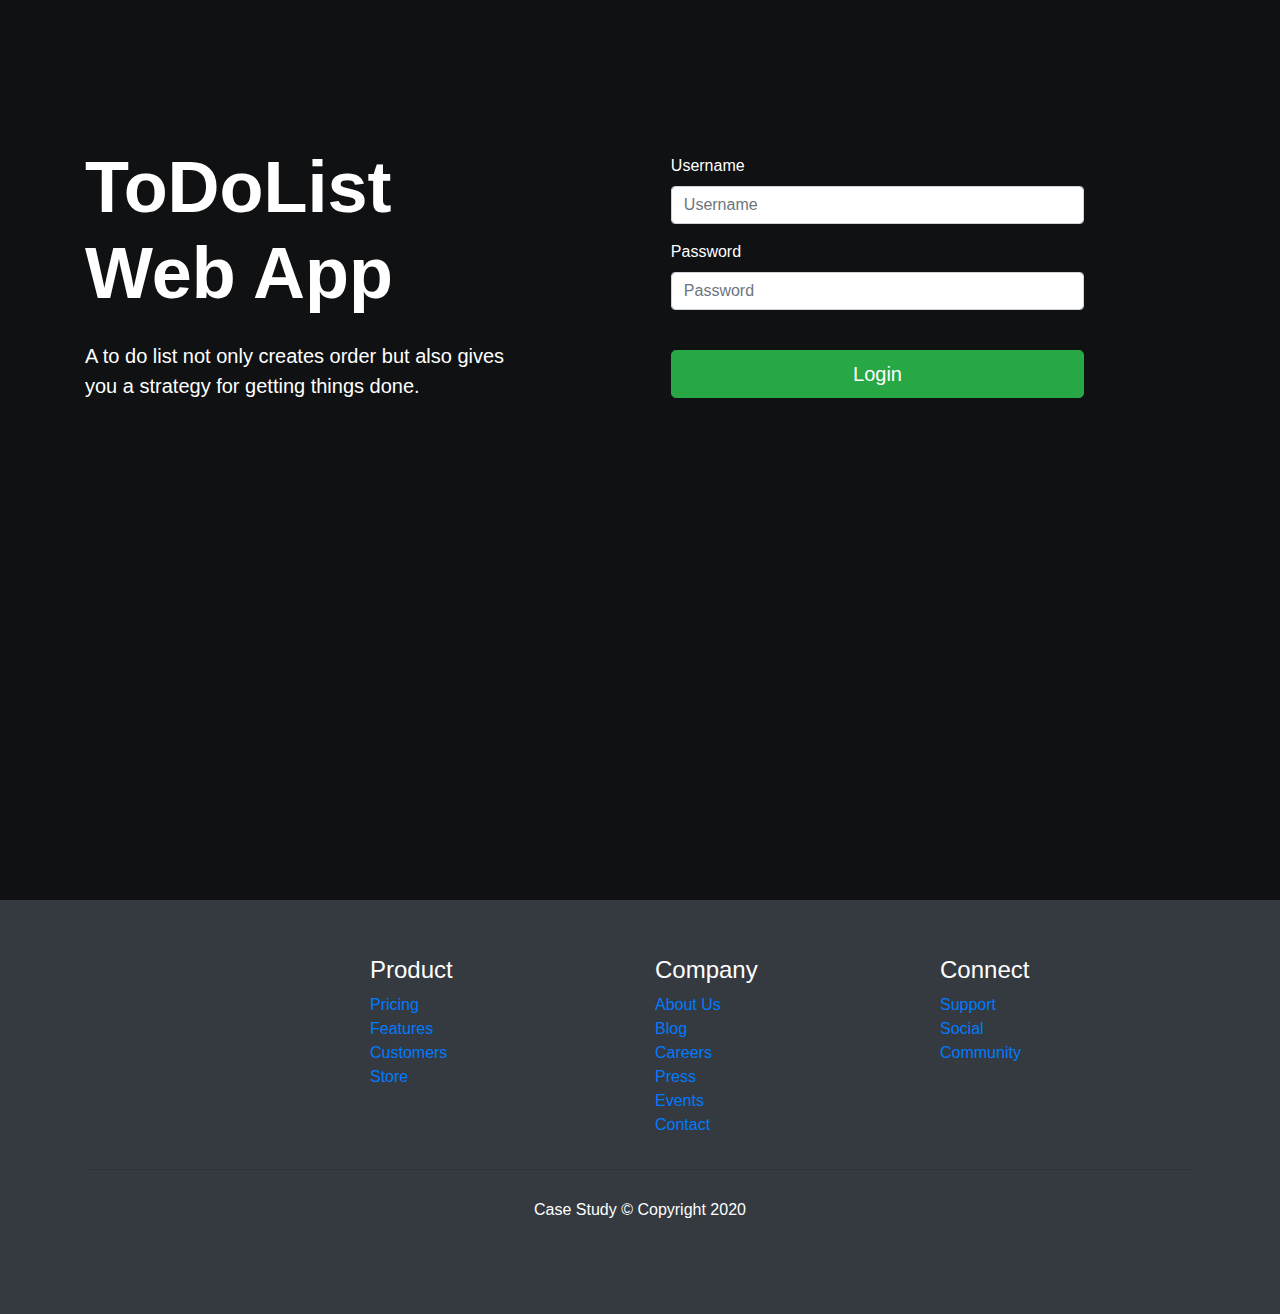
==== ToDo List/index.html @ 246713de "Add files via upload" ====
<!DOCTYPE html>
<html lang="en">
<head>
    <meta charset="UTF-8">
    <meta name="viewport" content="width=device-width, initial-scale=1.0">
    <title>ToDo List Web Application</title>
    <link rel="icon"href="[data-uri]"type="image/icon">
    <link href="https://stackpath.bootstrapcdn.com/font-awesome/4.7.0/css/font-awesome.min.css" rel="stylesheet" integrity="sha384-wvfXpqpZZVQGK6TAh5PVlGOfQNHSoD2xbE+QkPxCAFlNEevoEH3Sl0sibVcOQVnN" crossorigin="anonymous">
    <link rel="stylesheet" href="https://stackpath.bootstrapcdn.com/bootstrap/4.4.1/css/bootstrap.min.css" integrity="sha384-Vkoo8x4CGsO3+Hhxv8T/Q5PaXtkKtu6ug5TOeNV6gBiFeWPGFN9MuhOf23Q9Ifjh" crossorigin="anonymous">
    <link rel="stylesheet" href="style.css">
</head>
<body>
    <section class="pt-5 pb-5 bg-dark position-relative" style="min-height:100vh; background-image: url(https://blog.hubspot.com/hubfs/best%20to%20do%20list%20apps.jpg); background-size: cover;">
        <div class="bg-overlay"></div>
        <div class="container pt-5 pb-5 position-relative">
          <div class="row d-flex justify-content-between pt-lg-5 align-items-center">
            <div class="col-xl-5 col-lg-6 col-md-7 text-center text-lg-left mb-5 mb-lg-0">
              <h1 class="display-3 font-weight-bold text-white aos-init aos-animate" data-aos="fade-up">ToDoList Web App</h1>
              <div class="my-4 aos-init" data-aos="fade-up">
                <p class="lead text-white">A to do list not only creates order but also gives you a strategy for getting things done.</p>
              </div>
            </div>
            <div class="col">
              <div class="row justify-content-center">
                <div class="col-xl-8 col-md-10">
                  <form class="position-relative d-block aos-init aos-animate" data-aos="fade-up">
                    <div class="form-group">
                      <label class="text-white" for="username">Username</label>
                      <input name="username" id="uname" type="text" class="form-control" placeholder="Username">
                    </div>
                    <div class="form-group">
                      <label class="text-white" for="password">Password</label>
                      <input name="password" id="pwd" type="password" class="form-control" placeholder="Password">
                    </div><br>
                  
                    <div class="form-group text-center">
                      <button class="btn btn-lg btn-success btn-block mb-2" type="submit">Login</button>
                     </div>
                  </form>
                </div>
              </div>
            </div>
          </div>
        </div>
</section>
<section class="mb-0 mt-0">
  <div class="footer text-white">
    <div class=" bg-dark pt-5 pb-5">
      <div class="container">
        <div class="row">
          <div class="col-xs-6 col-sm-3">
            
          </div>
          <div class="col-xs-6 col-sm-3">
            <h4 class="my-2">Product</h4>
            <ul class="list-unstyled list-light">
              <li>
                <a href="#">Pricing</a>
              </li>
              <li>
                <a href="#">Features</a>
              </li>
              <li>
                <a href="#">Customers</a>
              </li>
              <li>
                <a href="#">Store</a>
              </li>
            </ul>
          </div>
          <br style="clear:both" class="hidden-sm-up">
          <div class="col-xs-6 col-sm-3">
            <h4 class="my-2">Company</h4>
            <ul class="list-unstyled list-light">
              <li>
                <a href="#">About Us</a>
              </li>
              <li>
                <a href="#">Blog</a>
              </li>
              <li>
                <a href="#">Careers</a>
              </li>
              <li>
                <a href="#">Press</a>
              </li>
              <li>
                <a href="#">Events</a>
              </li>
              <li>
                <a href="#">Contact</a>
              </li>
            </ul>
          </div>
          <div class="col-xs-6 col-sm-3">
            <h4 class="my-2">Connect</h4>
            <ul class="list-unstyled list-light">
              <li>
                <a href="#">Support</a>
              </li>
              <li>
                <a href="#">Social</a>
              </li>
              <li>
                <a href="#">Community</a>
              </li>
            </ul>
           
          </div>
        </div>
        <hr>
        <div class="row f-flex justify-content-center pb-4">
          <div class="col text-center  text-secondary my-1">
            <p class="mt-2  text-white">Case Study  © Copyright 2020</p>
          </div>
        </div>
      </div>
    </div>
  </div>
</section> 
<script src="https://code.jquery.com/jquery-3.4.1.slim.min.js" integrity="sha384-J6qa4849blE2+poT4WnyKhv5vZF5SrPo0iEjwBvKU7imGFAV0wwj1yYfoRSJoZ+n" crossorigin="anonymous"></script>
<script src="https://cdn.jsdelivr.net/npm/popper.js@1.16.0/dist/umd/popper.min.js" integrity="sha384-Q6E9RHvbIyZFJoft+2mJbHaEWldlvI9IOYy5n3zV9zzTtmI3UksdQRVvoxMfooAo" crossorigin="anonymous"></script>
<script src="https://stackpath.bootstrapcdn.com/bootstrap/4.4.1/js/bootstrap.min.js" integrity="sha384-wfSDF2E50Y2D1uUdj0O3uMBJnjuUD4Ih7YwaYd1iqfktj0Uod8GCExl3Og8ifwB6" crossorigin="anonymous"></script>
<script>
  var 
</script>
</body>
</html>
---- ToDo List/style.css ----
.bg-overlay{
    background: rgba(0,0,0,0.7);
    position: absolute;
    top: 0;
    bottom: 0;
    left: 0;
    right:0;
    z-index: 0;
  }
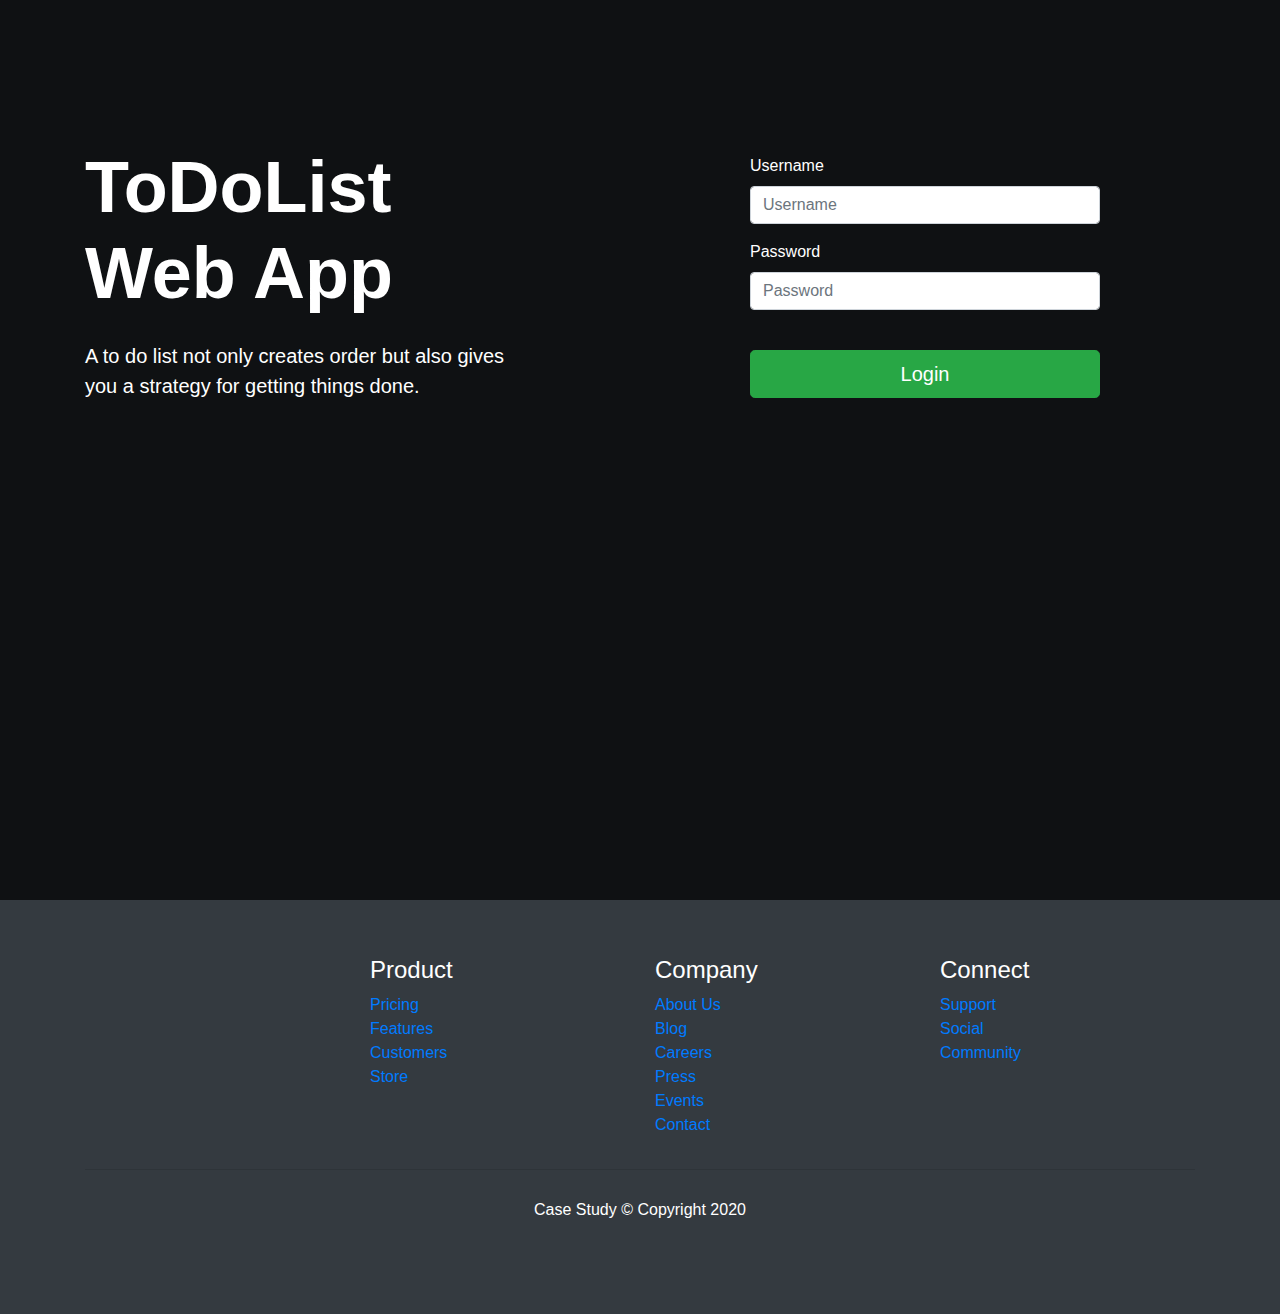
==== commit b48a0b69: "Update index.html" ====
--- a/ToDo List/index.html
+++ b/ToDo List/index.html
@@ -20,7 +20,7 @@
                 <p class="lead text-white">A to do list not only creates order but also gives you a strategy for getting things done.</p>
               </div>
             </div>
-            <div class="col">
+            <div class="col-md-6">
               <div class="row justify-content-center">
                 <div class="col-xl-8 col-md-10">
                   <form class="position-relative d-block aos-init aos-animate" data-aos="fade-up">
@@ -34,7 +34,7 @@
                     </div><br>
                   
                     <div class="form-group text-center">
-                      <button class="btn btn-lg btn-success btn-block mb-2" type="submit">Login</button>
+                      <button class="btn btn-lg btn-success btn-block mb-2" type="button"onclick="validate();">Login</button>
                      </div>
                   </form>
                 </div>
@@ -125,4 +125,4 @@
   var 
 </script>
 </body>
-</html>+</html>
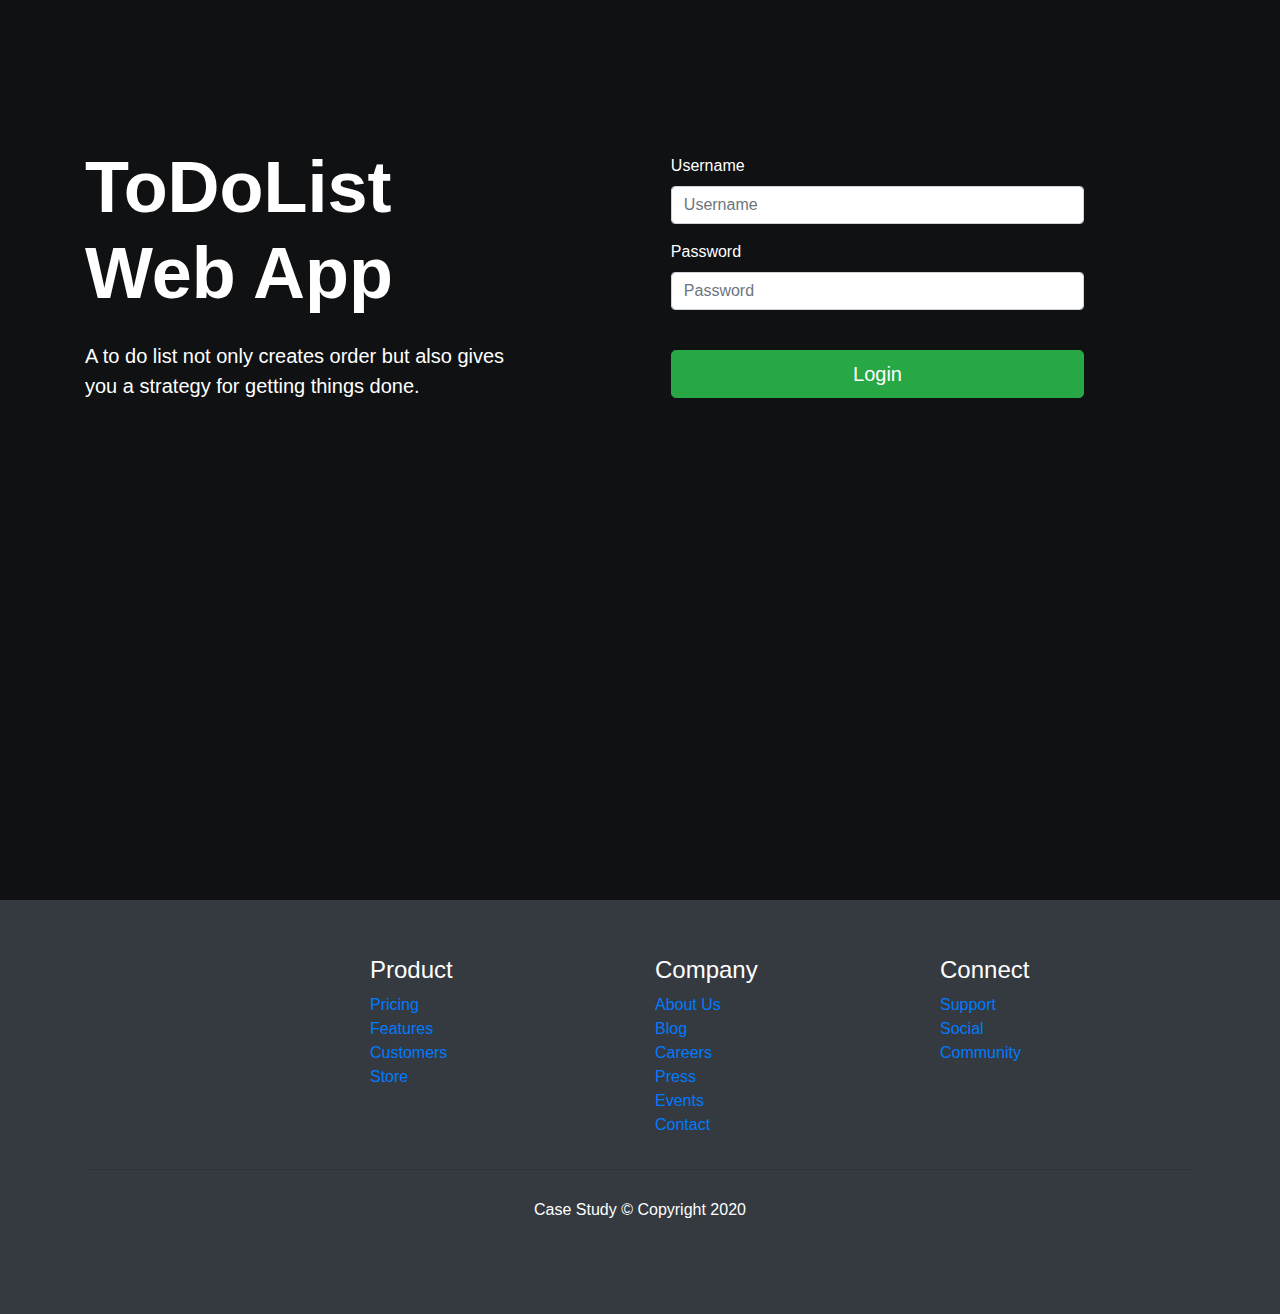
==== commit d22adabd: "Update index.html" ====
--- a/ToDo List/index.html
+++ b/ToDo List/index.html
@@ -20,21 +20,24 @@
                 <p class="lead text-white">A to do list not only creates order but also gives you a strategy for getting things done.</p>
               </div>
             </div>
-            <div class="col-md-6">
+            <div class="col">
               <div class="row justify-content-center">
                 <div class="col-xl-8 col-md-10">
-                  <form class="position-relative d-block aos-init aos-animate" data-aos="fade-up">
+                  <!--<form class="position-relative d-block aos-init aos-animate" data-aos="fade-up">-->
+                    <form onsubmit="return validate(validate2)">
                     <div class="form-group">
                       <label class="text-white" for="username">Username</label>
                       <input name="username" id="uname" type="text" class="form-control" placeholder="Username">
+                      <!-- <label for="error"id="error1"></label> -->
                     </div>
                     <div class="form-group">
                       <label class="text-white" for="password">Password</label>
                       <input name="password" id="pwd" type="password" class="form-control" placeholder="Password">
+                      <!-- <label for="error"id="error2"></label> -->
                     </div><br>
                   
                     <div class="form-group text-center">
-                      <button class="btn btn-lg btn-success btn-block mb-2" type="button"onclick="validate();">Login</button>
+                      <button class="btn btn-lg btn-success btn-block mb-2" type="submit"id="login">Login</button>
                      </div>
                   </form>
                 </div>
@@ -121,8 +124,6 @@
 <script src="https://code.jquery.com/jquery-3.4.1.slim.min.js" integrity="sha384-J6qa4849blE2+poT4WnyKhv5vZF5SrPo0iEjwBvKU7imGFAV0wwj1yYfoRSJoZ+n" crossorigin="anonymous"></script>
 <script src="https://cdn.jsdelivr.net/npm/popper.js@1.16.0/dist/umd/popper.min.js" integrity="sha384-Q6E9RHvbIyZFJoft+2mJbHaEWldlvI9IOYy5n3zV9zzTtmI3UksdQRVvoxMfooAo" crossorigin="anonymous"></script>
 <script src="https://stackpath.bootstrapcdn.com/bootstrap/4.4.1/js/bootstrap.min.js" integrity="sha384-wfSDF2E50Y2D1uUdj0O3uMBJnjuUD4Ih7YwaYd1iqfktj0Uod8GCExl3Og8ifwB6" crossorigin="anonymous"></script>
-<script>
-  var 
-</script>
+<script src="script.js"></script>
 </body>
 </html>
